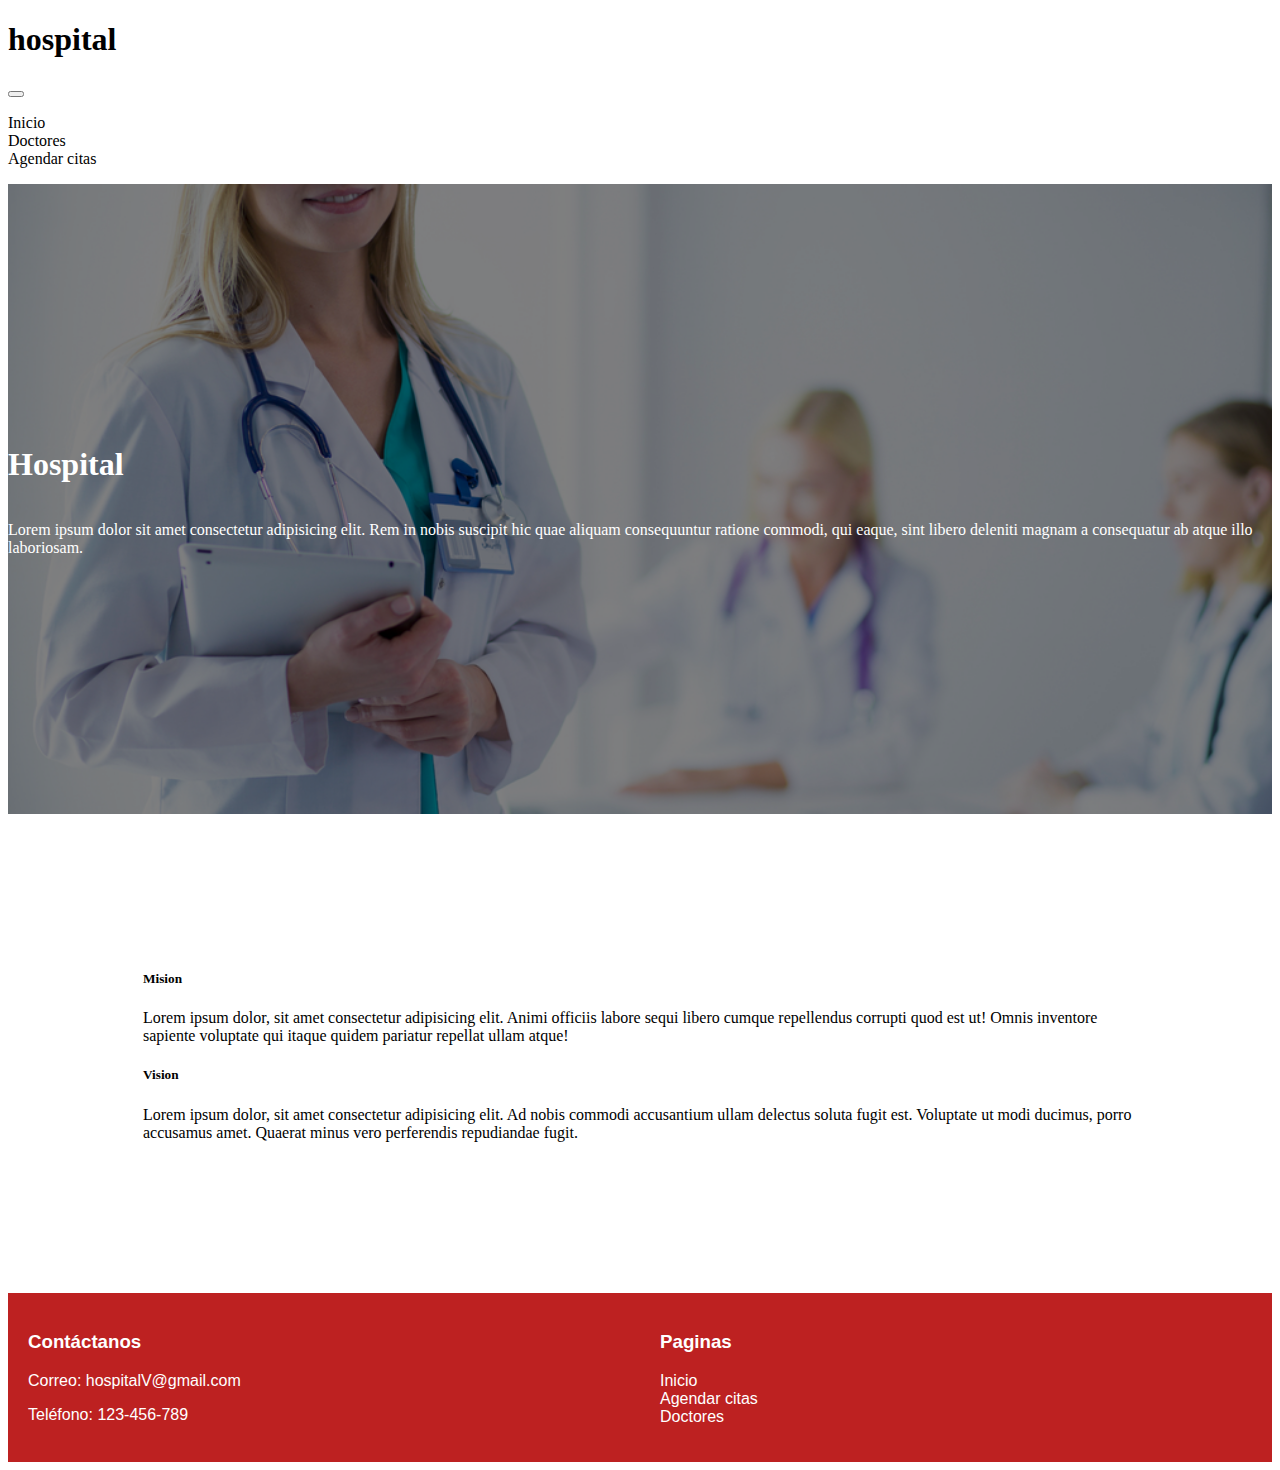
==== Index.html @ 6da10256 "arreglo de errores" ====
<!DOCTYPE html>
<html lang="en">

<head>
  <meta charset="UTF-8">
  <meta name="viewport" content="width=device-width, initial-scale=1.0">
  <title>Hospital</title>
  <link rel="stylesheet" href="Css/footer.css">
  <link href="https://cdn.jsdelivr.net/npm/bootstrap@5.1.3/dist/css/bootstrap.min.css" rel="stylesheet"
    integrity="sha384-1BmE4kWBq78iYhFldvKuhfTAU6auU8tT94WrHftjDbrCEXSU1oBoqyl2QvZ6jIW3" crossorigin="anonymous">
  <script src="https://cdn.jsdelivr.net/npm/bootstrap@5.1.3/dist/js/bootstrap.bundle.min.js"
    integrity="sha384-ka7Sk0Gln4gmtz2MlQnikT1wXgYsOg+OMhuP+IlRH9sENBO0LRn5q+8nbTov4+1p"
    crossorigin="anonymous"></script>
  <link rel="stylesheet" href="Css/styleIndex.css">
</head>

<body>
  <nav class="navbar navbar-expand-lg bg-body-tertiary">
    <div class="container-fluid">
      <h1 class="display-5">hospital</h1>
      <button class="navbar-toggler" type="button" data-bs-toggle="collapse" data-bs-target="#navbarNavDropdown"
        aria-controls="navbarNavDropdown" aria-expanded="false" aria-label="Toggle navigation">
        <span class="navbar-toggler-icon"></span>
      </button>
      <div class="collapse navbar-collapse" id="navbarNavDropdown">
        <ul class="navbar-nav">
          <li class="nav-item">
            <a class="nav-link active" aria-current="page" href="#">Inicio</a>
          </li>
          <li class="nav-item">
            <a class="nav-link" href="Pages/doctores.html">Doctores</a>
          </li>
          <li class="nav-item">
            <a class="nav-link" href="Pages/citas.html">Agendar citas</a>
          </li>

        </ul>
      </div>
    </div>
  </nav>
  <div class="row col-12 text-center" id="caja1">
    <h1 class="display-3">Hospital</h1>
    <p class="fs-4">Lorem ipsum dolor sit amet consectetur adipisicing elit. Rem in nobis suscipit hic quae aliquam
      consequuntur ratione commodi,
      qui eaque, sint libero deleniti magnam a consequatur ab atque illo laboriosam.</p>
  </div>

        <div class="container" id="caja2">
            <div class="row col-12" id="cards">
          
              <div class="cards col-md-5">
                <div class="card text-center shadow-0 ">
                    <div class="card-body">
                      <h5 class="card-title">Mision</h5>
                      <p class="card-text fs-4">
                        Lorem ipsum dolor, sit amet consectetur adipisicing elit. Animi officiis labore sequi libero cumque repellendus corrupti quod est ut! Omnis inventore sapiente voluptate qui itaque quidem pariatur repellat ullam atque!
                      </p>
                    </div>
                  </div>
              </div>

              <div class="col-2"></div>
          
              <div class="cards col-md-5">
                <div class="card text-center ">
                    <div class="card-body">
                      <h5 class="card-title">Vision</h5>
                      <p class="card-text fs-4">
                        Lorem ipsum dolor, sit amet consectetur adipisicing elit. Ad nobis commodi accusantium ullam delectus soluta fugit est. Voluptate ut modi ducimus, porro accusamus amet. Quaerat minus vero perferendis repudiandae fugit.
                      </p>
                    </div>
                  </div>
          
            </div>
          </div>
        </div>
      </div>

    </div>
  </div>
    <footer>
      <div class="container">
        <div class="footer-content">
          <h3>Contáctanos</h3>
          <p>Correo: hospitalV@gmail.com</p>
          <p>Teléfono: 123-456-789</p>
        </div>
        <div class="footer-content">
          <h3>Paginas</h3>
          <ul>
            <li><a href="#">Inicio</a></li>
            <li><a href="Pages/citas.html">Agendar citas</a></li>
            <li><a href="Pages/">Doctores</a></li>
          </ul>
        </div>
      </div>

    </footer>

</body>

</html>
---- Css/footer.css ----
footer {
    font-family: 'Arial', sans-serif;
    background-color: #bd2121;
    color: #fff;
    padding: 20px 0;
    width: 100%;
  }
  
  .container {
    display: flex;
    justify-content: space-between;
  }
  
  .footer-content {
    flex: 1;
    margin: 0 20px;
  }
  
  ul {
    list-style: none;
    padding: 0;
  }
  
  a {
    color: #fff;
    text-decoration: none;
  }
  
  a:hover {
    text-decoration: underline;
  }
  @keyframes slideIn {
    from {
      opacity: 0;
      transform: translateY(50px);
    }
    to {
      opacity: 1;
      transform: translateY(0);
    }
  }
  
  footer {
    background-color: #bd2121;
    color: #fff;
    padding: 20px 0;
    animation: slideIn 0.5s ease forwards;
    width: 100%;
  }
---- Css/styleIndex.css ----
footer a {
    color: #fff;
}

footer a:hover {
    color: #b8b8b8;
}

nav a {
    color: #000;
}

nav li {
    color: #000;
}

#caja1 {
    background-image: url(../Imgs/Hospital.png);
    background-size: cover;
    background-position: 50%;
    height: 70vh;
    box-shadow: 70vh 70vw #00000080 inset;
    display: flex;
    flex-wrap: wrap;
    align-content: center;
    color: #fff;
}

#caja2 {
    padding: 15vh;
}

.card {
    transition: 0.5s;
}

.card:hover {
    background-color: #c4c4c480;
    transition: background-color 0.5s;
    transform: scale(1.1);
    transition: 0.5s;
}

.row {
    margin-left: 0%;
}
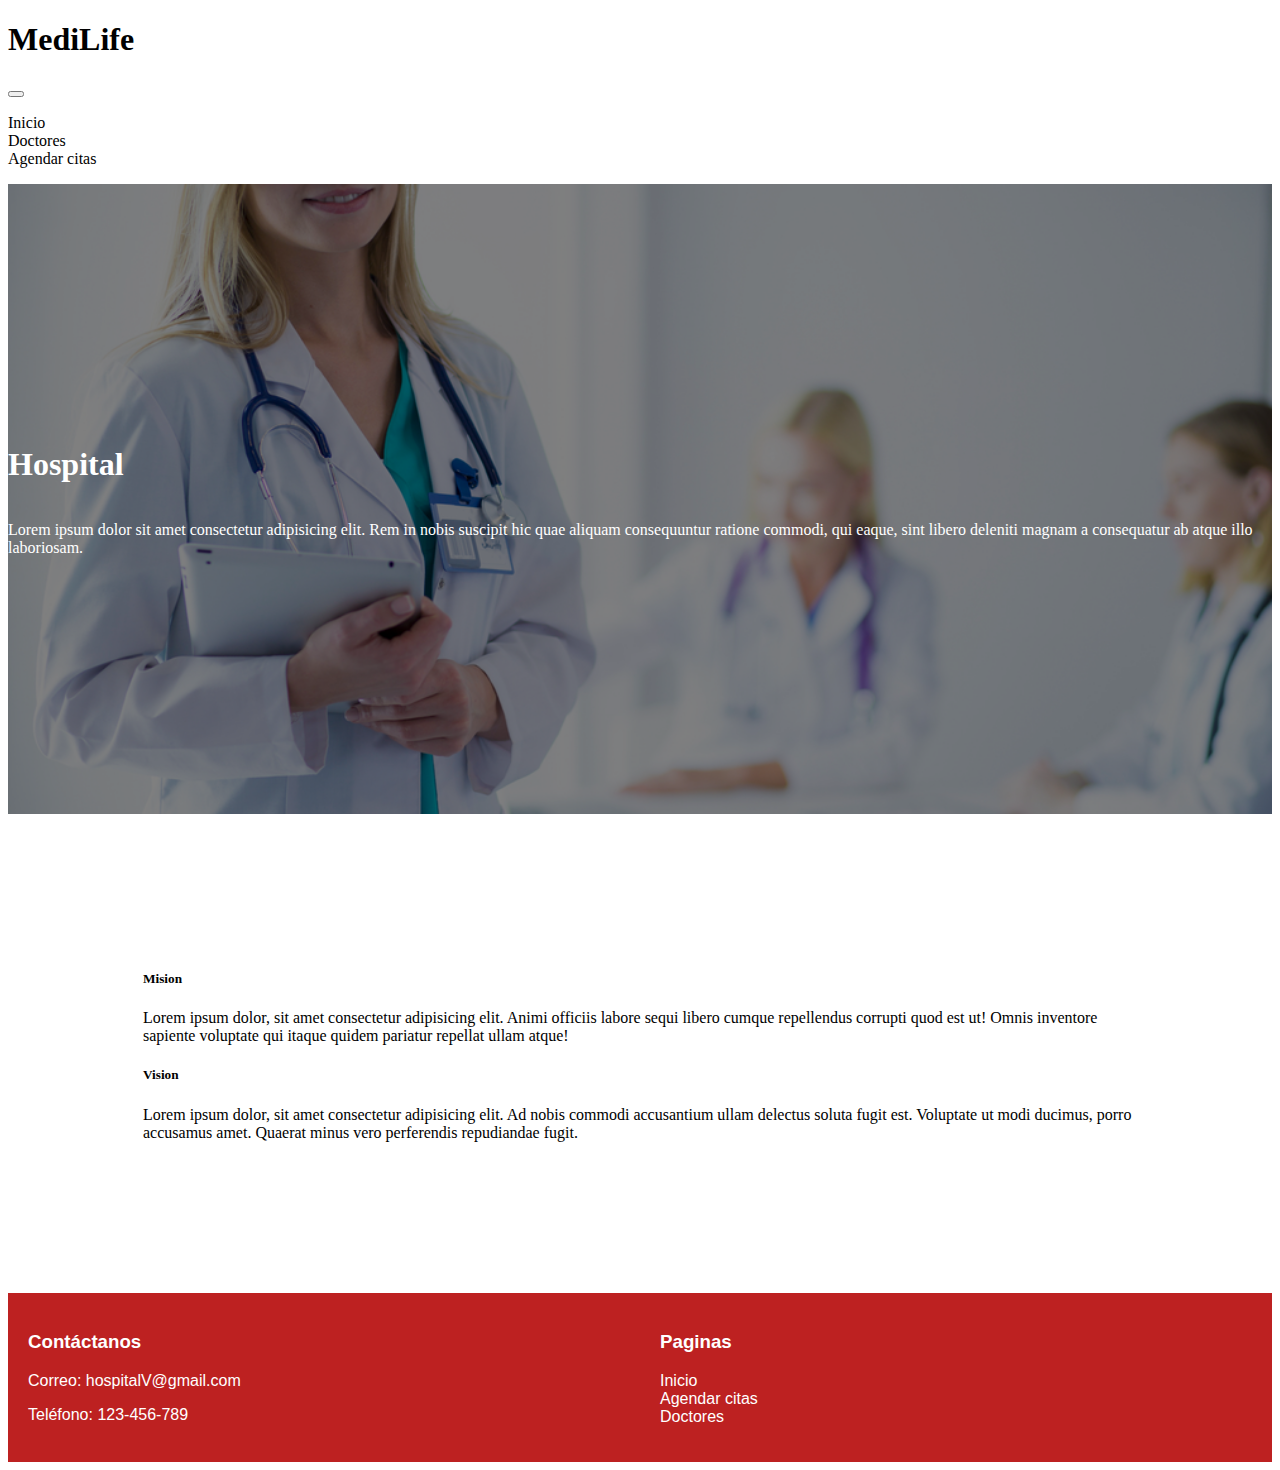
==== commit 055dc010: "Arreglo de nombre en Java y Html" ====
--- a/Index.html
+++ b/Index.html
@@ -17,7 +17,7 @@
 <body>
   <nav class="navbar navbar-expand-lg bg-body-tertiary">
     <div class="container-fluid">
-      <h1 class="display-5">hospital</h1>
+      <h1 class="display-5">MediLife </h1>
       <button class="navbar-toggler" type="button" data-bs-toggle="collapse" data-bs-target="#navbarNavDropdown"
         aria-controls="navbarNavDropdown" aria-expanded="false" aria-label="Toggle navigation">
         <span class="navbar-toggler-icon"></span>
@@ -25,13 +25,13 @@
       <div class="collapse navbar-collapse" id="navbarNavDropdown">
         <ul class="navbar-nav">
           <li class="nav-item">
-            <a class="nav-link active" aria-current="page" href="#">Inicio</a>
+            <a style="color: black;" class="nav-link active" aria-current="page" href="#">Inicio</a>
           </li>
           <li class="nav-item">
-            <a class="nav-link" href="Pages/doctores.html">Doctores</a>
+            <a style="color: black;" class="nav-link" href="Pages/doctores.html">Doctores</a>
           </li>
           <li class="nav-item">
-            <a class="nav-link" href="Pages/citas.html">Agendar citas</a>
+            <a style="color: black;" class="nav-link" href="Pages/citas.html">Agendar citas</a>
           </li>
 
         </ul>
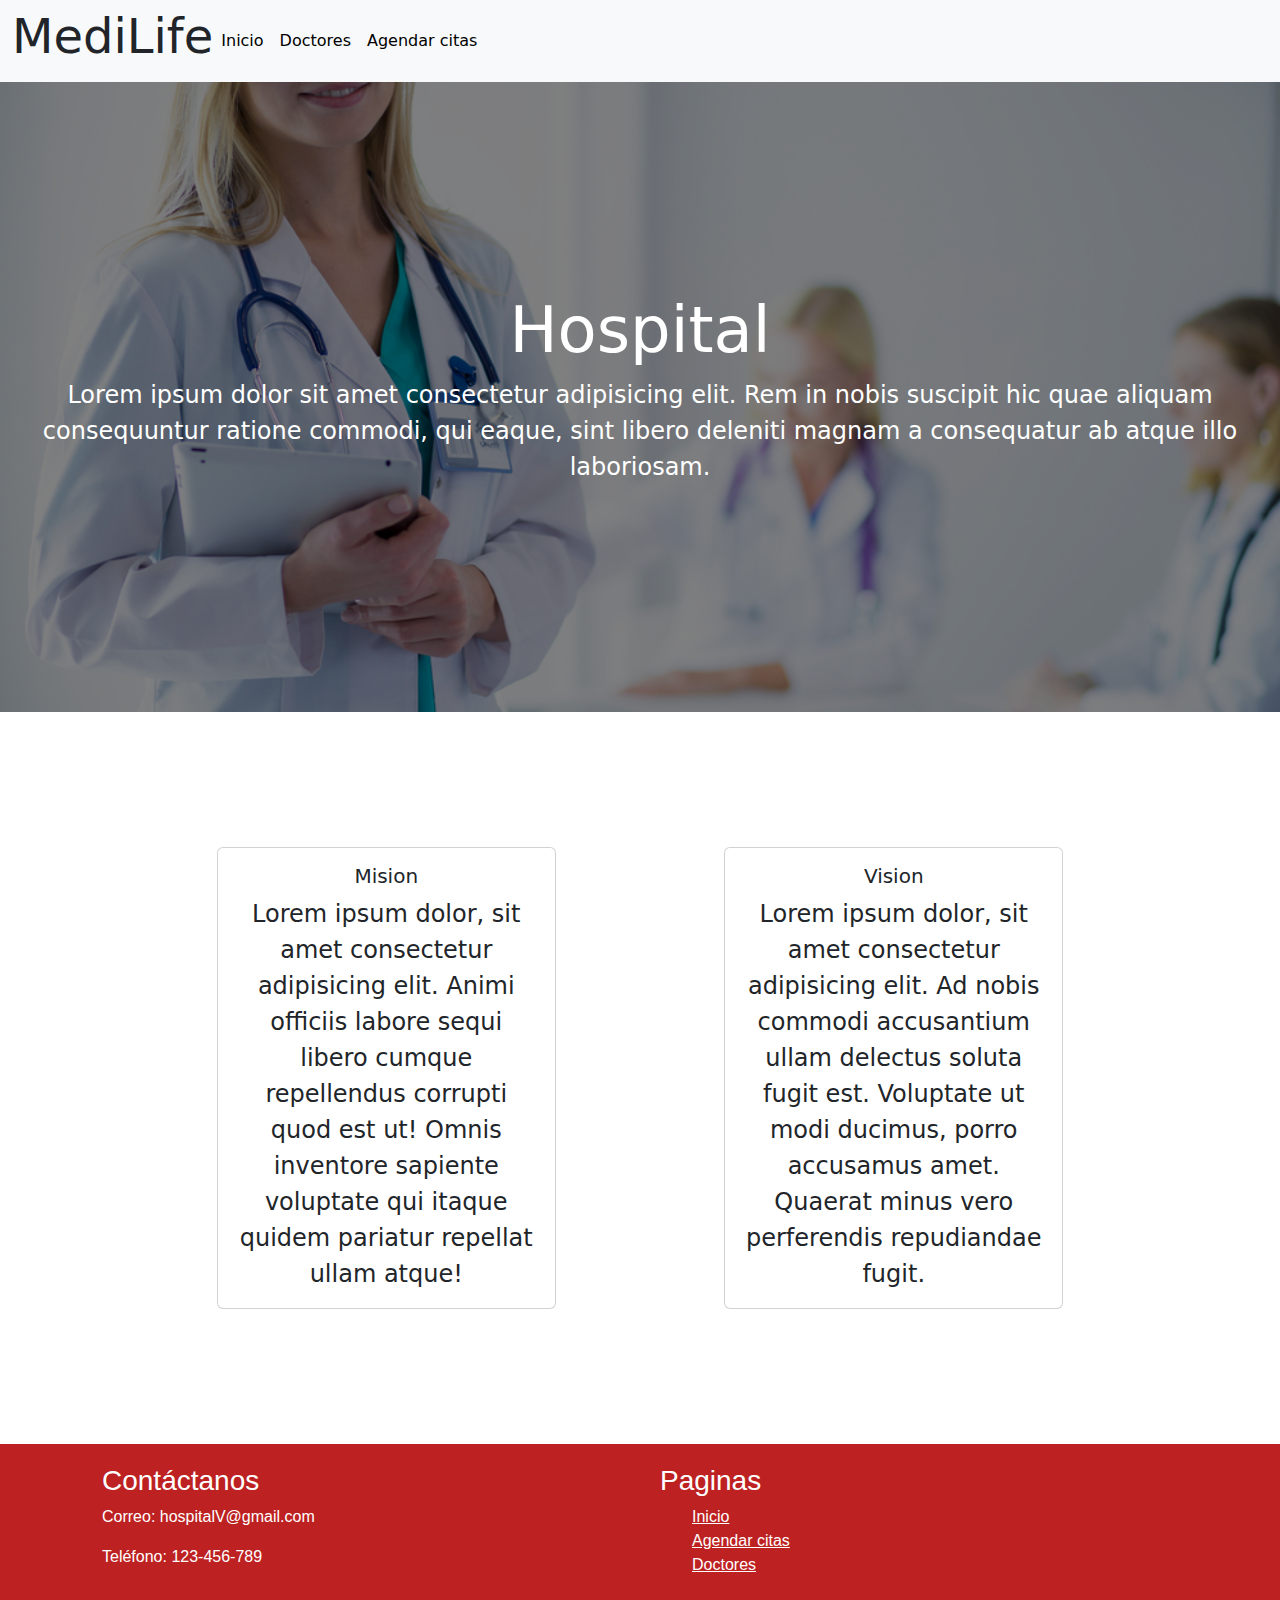
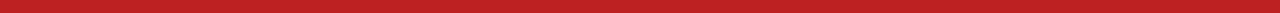
==== commit 99a0c462: "cambio de link de bootstrap de 5.1 a 5.3" ====
--- a/Index.html
+++ b/Index.html
@@ -6,11 +6,8 @@
   <meta name="viewport" content="width=device-width, initial-scale=1.0">
   <title>Hospital</title>
   <link rel="stylesheet" href="Css/footer.css">
-  <link href="https://cdn.jsdelivr.net/npm/bootstrap@5.1.3/dist/css/bootstrap.min.css" rel="stylesheet"
-    integrity="sha384-1BmE4kWBq78iYhFldvKuhfTAU6auU8tT94WrHftjDbrCEXSU1oBoqyl2QvZ6jIW3" crossorigin="anonymous">
-  <script src="https://cdn.jsdelivr.net/npm/bootstrap@5.1.3/dist/js/bootstrap.bundle.min.js"
-    integrity="sha384-ka7Sk0Gln4gmtz2MlQnikT1wXgYsOg+OMhuP+IlRH9sENBO0LRn5q+8nbTov4+1p"
-    crossorigin="anonymous"></script>
+  <link href="https://cdn.jsdelivr.net/npm/bootstrap@5.3.3/dist/css/bootstrap.min.css" rel="stylesheet" integrity="sha384-QWTKZyjpPEjISv5WaRU9OFeRpok6YctnYmDr5pNlyT2bRjXh0JMhjY6hW+ALEwIH" crossorigin="anonymous">
+<script src="https://cdn.jsdelivr.net/npm/bootstrap@5.3.3/dist/js/bootstrap.bundle.min.js" integrity="sha384-YvpcrYf0tY3lHB60NNkmXc5s9fDVZLESaAA55NDzOxhy9GkcIdslK1eN7N6jIeHz" crossorigin="anonymous"></script>
   <link rel="stylesheet" href="Css/styleIndex.css">
 </head>
 
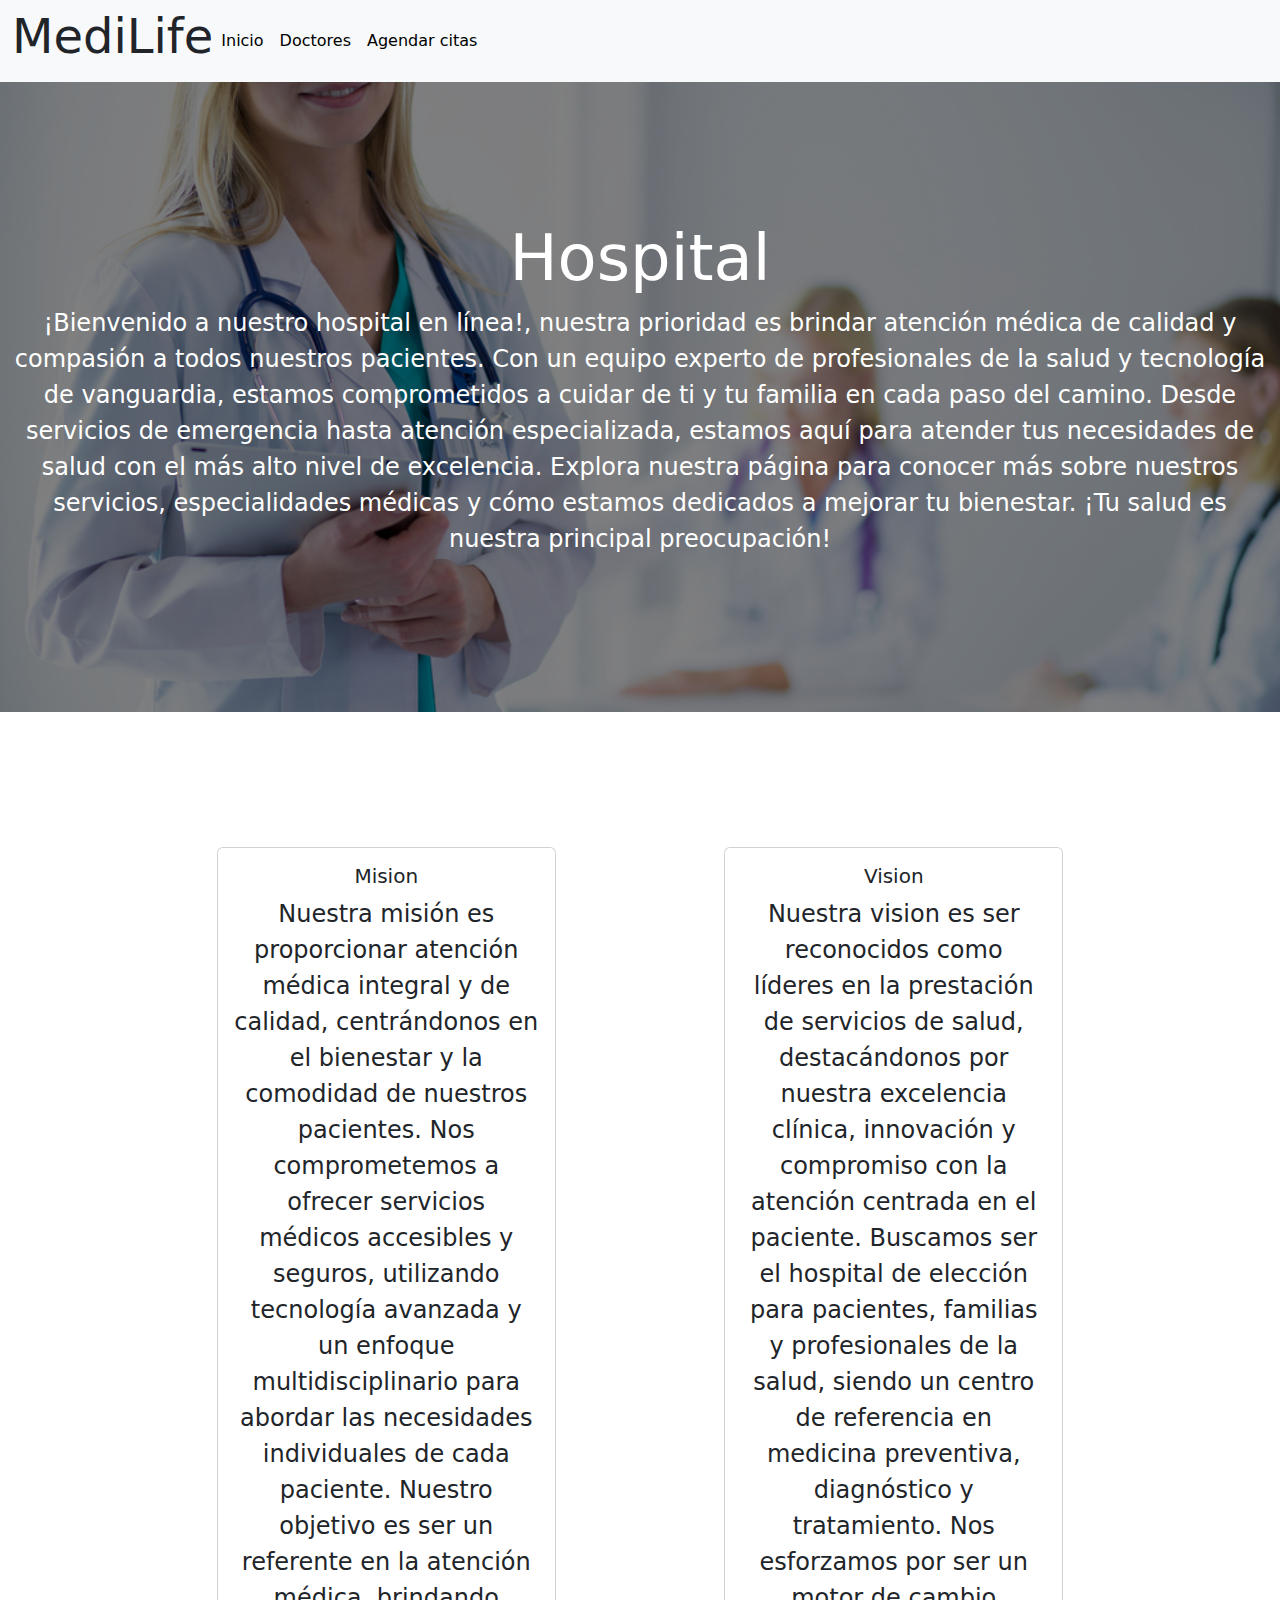
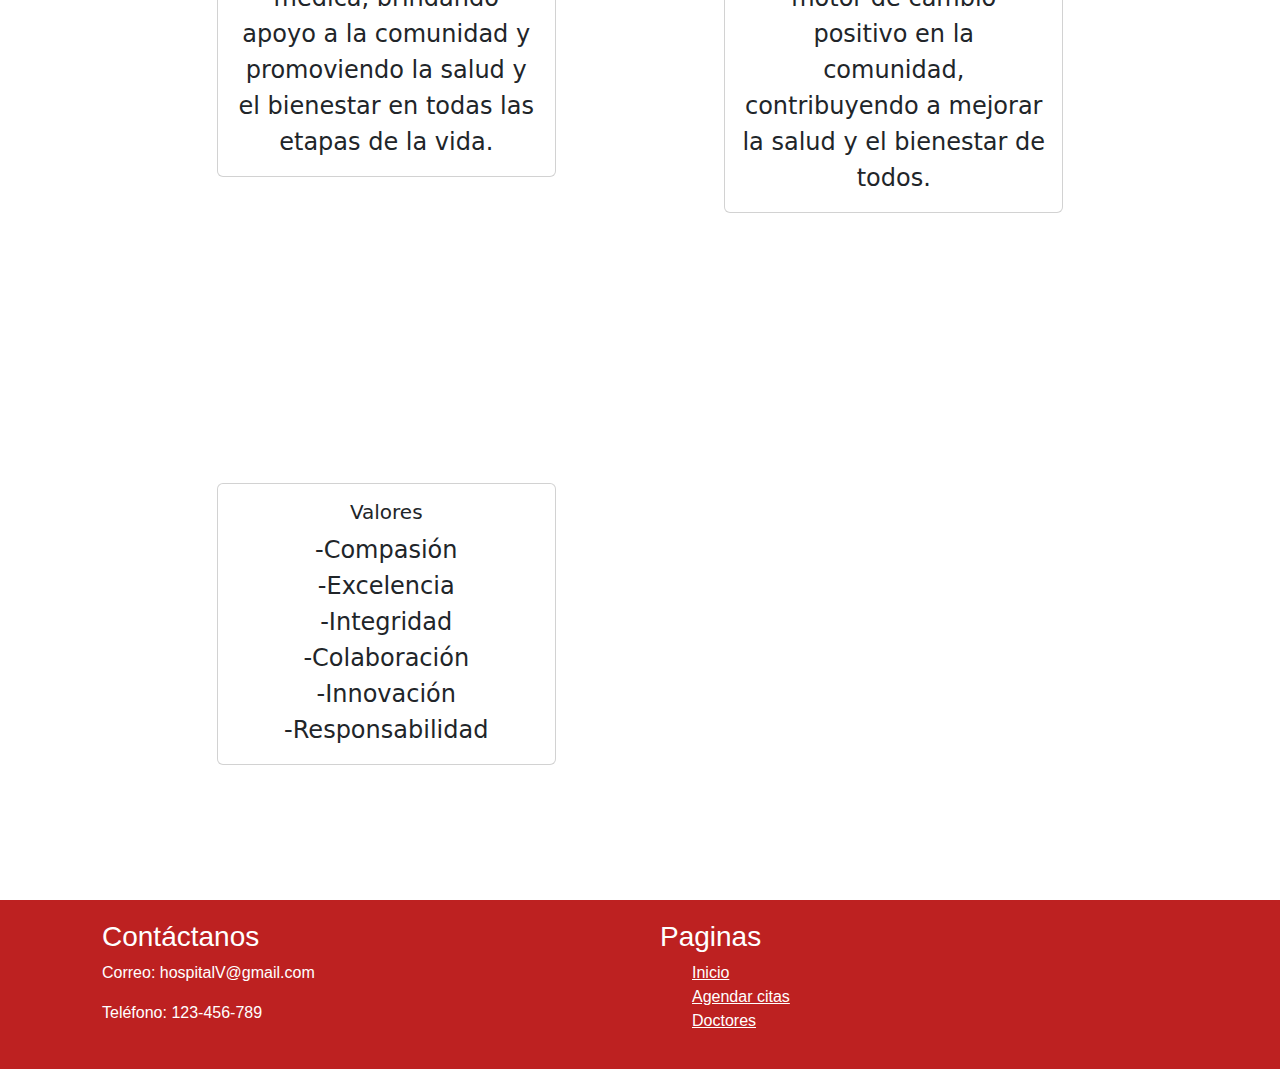
==== commit 592378f5: "valores2" ====
--- a/Index.html
+++ b/Index.html
@@ -6,8 +6,11 @@
   <meta name="viewport" content="width=device-width, initial-scale=1.0">
   <title>Hospital</title>
   <link rel="stylesheet" href="Css/footer.css">
-  <link href="https://cdn.jsdelivr.net/npm/bootstrap@5.3.3/dist/css/bootstrap.min.css" rel="stylesheet" integrity="sha384-QWTKZyjpPEjISv5WaRU9OFeRpok6YctnYmDr5pNlyT2bRjXh0JMhjY6hW+ALEwIH" crossorigin="anonymous">
-<script src="https://cdn.jsdelivr.net/npm/bootstrap@5.3.3/dist/js/bootstrap.bundle.min.js" integrity="sha384-YvpcrYf0tY3lHB60NNkmXc5s9fDVZLESaAA55NDzOxhy9GkcIdslK1eN7N6jIeHz" crossorigin="anonymous"></script>
+  <link href="https://cdn.jsdelivr.net/npm/bootstrap@5.3.3/dist/css/bootstrap.min.css" rel="stylesheet"
+    integrity="sha384-QWTKZyjpPEjISv5WaRU9OFeRpok6YctnYmDr5pNlyT2bRjXh0JMhjY6hW+ALEwIH" crossorigin="anonymous">
+  <script src="https://cdn.jsdelivr.net/npm/bootstrap@5.3.3/dist/js/bootstrap.bundle.min.js"
+    integrity="sha384-YvpcrYf0tY3lHB60NNkmXc5s9fDVZLESaAA55NDzOxhy9GkcIdslK1eN7N6jIeHz"
+    crossorigin="anonymous"></script>
   <link rel="stylesheet" href="Css/styleIndex.css">
 </head>
 
@@ -37,62 +40,106 @@
   </nav>
   <div class="row col-12 text-center" id="caja1">
     <h1 class="display-3">Hospital</h1>
-    <p class="fs-4">Lorem ipsum dolor sit amet consectetur adipisicing elit. Rem in nobis suscipit hic quae aliquam
-      consequuntur ratione commodi,
-      qui eaque, sint libero deleniti magnam a consequatur ab atque illo laboriosam.</p>
+    <p class="fs-4">¡Bienvenido a nuestro hospital en línea!, nuestra prioridad es brindar atención médica de calidad y
+      compasión a todos nuestros
+      pacientes. Con un equipo experto de profesionales de la salud y tecnología de vanguardia, estamos comprometidos a
+      cuidar de ti y tu familia en cada paso del camino.
+      Desde servicios de emergencia hasta atención especializada, estamos aquí para atender tus necesidades de salud con
+      el más alto nivel de excelencia. Explora nuestra página
+      para conocer más sobre nuestros servicios, especialidades médicas y cómo estamos dedicados a mejorar tu bienestar.
+      ¡Tu salud es nuestra principal preocupación!</p>
   </div>
 
-        <div class="container" id="caja2">
-            <div class="row col-12" id="cards">
-          
-              <div class="cards col-md-5">
-                <div class="card text-center shadow-0 ">
-                    <div class="card-body">
-                      <h5 class="card-title">Mision</h5>
-                      <p class="card-text fs-4">
-                        Lorem ipsum dolor, sit amet consectetur adipisicing elit. Animi officiis labore sequi libero cumque repellendus corrupti quod est ut! Omnis inventore sapiente voluptate qui itaque quidem pariatur repellat ullam atque!
-                      </p>
-                    </div>
-                  </div>
-              </div>
+  <div class="container" id="caja2">
+    <div class="row col-12" id="cards">
 
-              <div class="col-2"></div>
-          
-              <div class="cards col-md-5">
-                <div class="card text-center ">
-                    <div class="card-body">
-                      <h5 class="card-title">Vision</h5>
-                      <p class="card-text fs-4">
-                        Lorem ipsum dolor, sit amet consectetur adipisicing elit. Ad nobis commodi accusantium ullam delectus soluta fugit est. Voluptate ut modi ducimus, porro accusamus amet. Quaerat minus vero perferendis repudiandae fugit.
-                      </p>
-                    </div>
-                  </div>
-          
-            </div>
+      <div class="cards col-md-5">
+        <div class="card text-center shadow-0 ">
+          <div class="card-body">
+            <h5 class="card-title">Mision</h5>
+            <p class="card-text fs-4">
+              Nuestra misión es proporcionar atención médica integral y de calidad, centrándonos en el bienestar y la
+              comodidad de nuestros pacientes. Nos comprometemos
+              a ofrecer servicios médicos accesibles y seguros, utilizando tecnología avanzada y un enfoque
+              multidisciplinario para abordar las necesidades individuales
+              de cada paciente. Nuestro objetivo es ser un referente en la atención médica, brindando apoyo a la
+              comunidad y promoviendo la salud y el bienestar en todas
+              las etapas de la vida.
+            </p>
           </div>
         </div>
       </div>
 
+      <div class="col-2"></div>
+
+      <div class="cards col-md-5">
+        <div class="card text-center ">
+          <div class="card-body">
+            <h5 class="card-title">Vision</h5>
+            <p class="card-text fs-4">
+              Nuestra vision es ser reconocidos como líderes en la prestación de servicios de salud, destacándonos por nuestra
+              excelencia clínica, innovación y compromiso con la atención
+              centrada en el paciente. Buscamos ser el hospital de elección para pacientes, familias y profesionales de
+              la salud, siendo un centro de referencia en
+              medicina preventiva, diagnóstico y tratamiento. Nos esforzamos por ser un motor de cambio positivo en la
+              comunidad, contribuyendo a mejorar la salud y
+              el bienestar de todos.
+          </div>
+        </div>
+
+      </div>
     </div>
   </div>
-    <footer>
-      <div class="container">
-        <div class="footer-content">
-          <h3>Contáctanos</h3>
-          <p>Correo: hospitalV@gmail.com</p>
-          <p>Teléfono: 123-456-789</p>
+
+  <div class="container" id="caja2">
+    <div class="row col-12" id="cards">
+
+      <div class="cards col-md-5">
+        <div class="card text-center shadow-0 ">
+          <div class="card-body">
+            <h5 class="card-title">Valores</h5>
+            <p class="card-text fs-4">
+              -Compasión
+              <br>
+              -Excelencia
+              <br>
+              -Integridad
+              <br>
+              -Colaboración
+              <br>
+              -Innovación
+              <br>
+              -Responsabilidad
+            </p>
+          </div>
         </div>
-        <div class="footer-content">
-          <h3>Paginas</h3>
-          <ul>
-            <li><a href="#">Inicio</a></li>
-            <li><a href="Pages/citas.html">Agendar citas</a></li>
-            <li><a href="Pages/">Doctores</a></li>
-          </ul>
-        </div>
+      </div>   
+    </div>
+  </div>
+
+
+  </div>
+
+  </div>
+  </div>
+  <footer>
+    <div class="container">
+      <div class="footer-content">
+        <h3>Contáctanos</h3>
+        <p>Correo: hospitalV@gmail.com</p>
+        <p>Teléfono: 123-456-789</p>
       </div>
+      <div class="footer-content">
+        <h3>Paginas</h3>
+        <ul>
+          <li><a href="#">Inicio</a></li>
+          <li><a href="Pages/citas.html">Agendar citas</a></li>
+          <li><a href="Pages/doctores.html">Doctores</a></li>
+        </ul>
+      </div>
+    </div>
 
-    </footer>
+  </footer>
 
 </body>
 
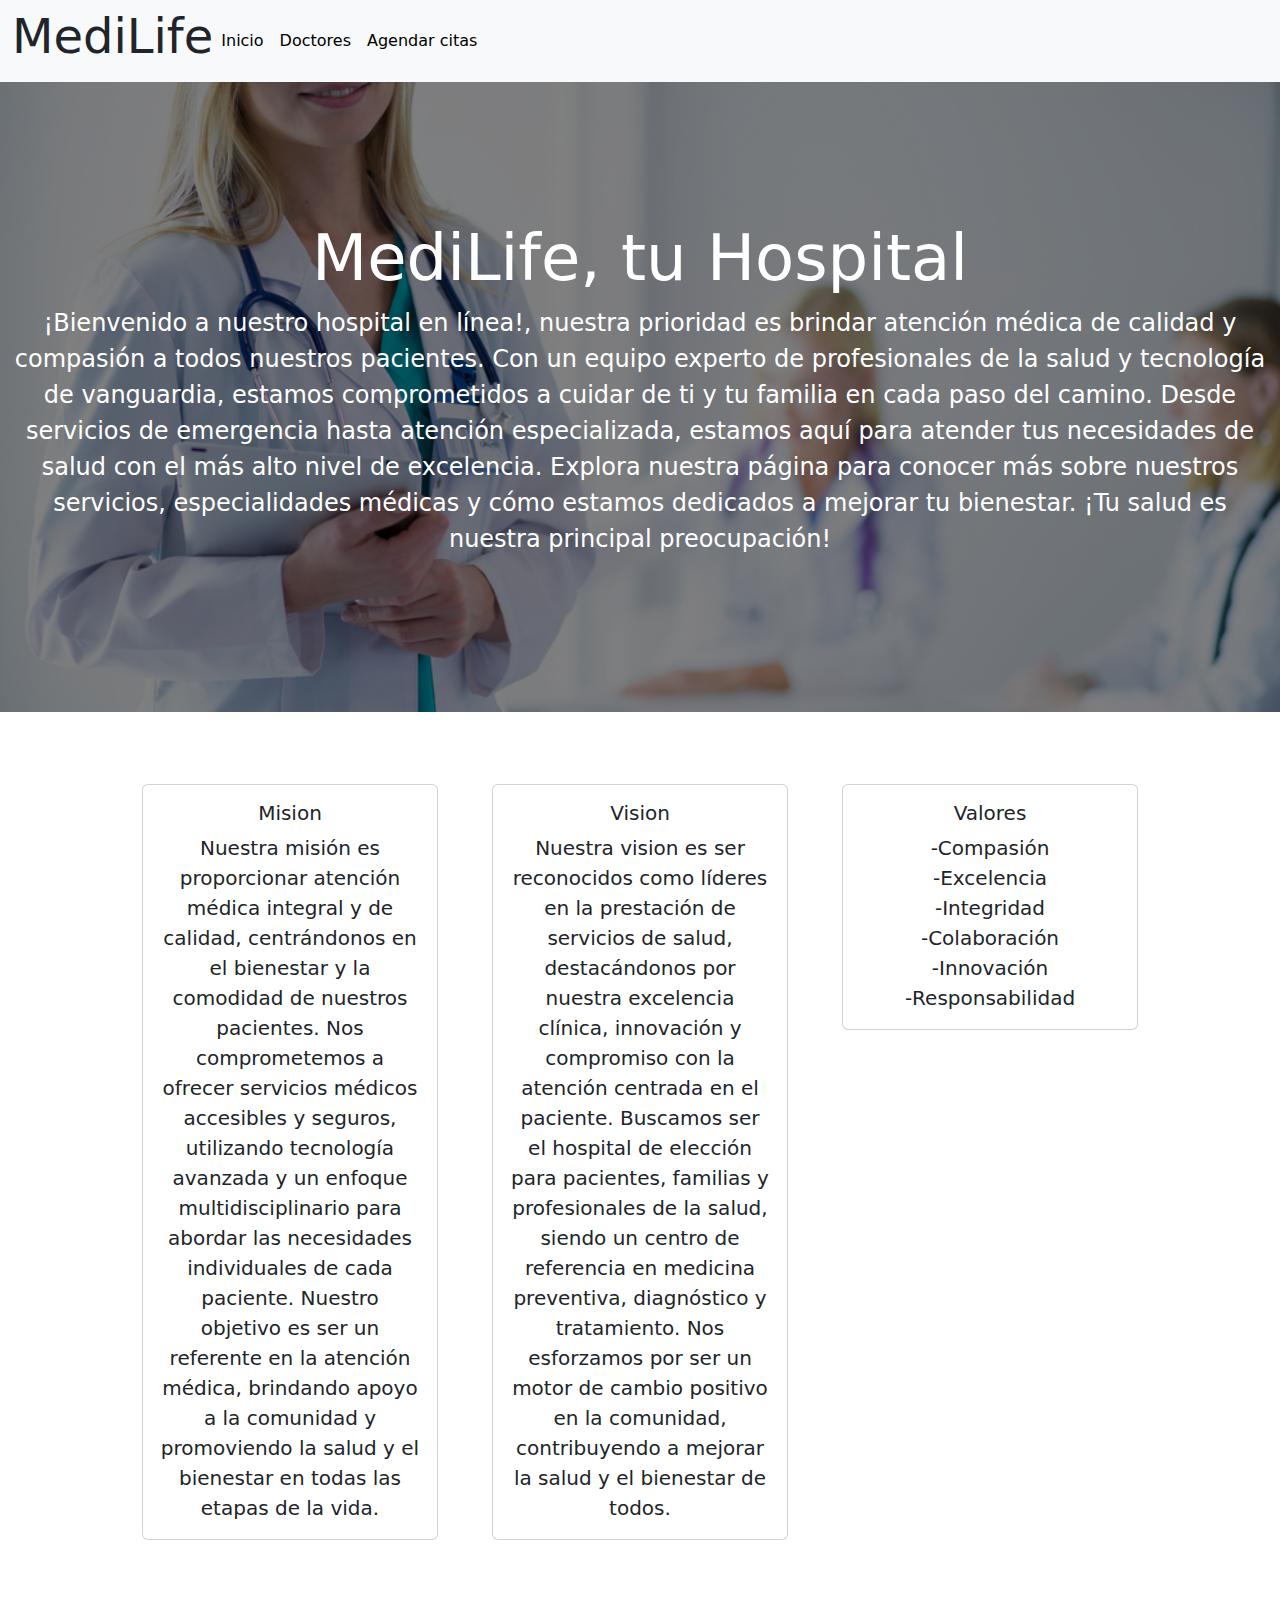
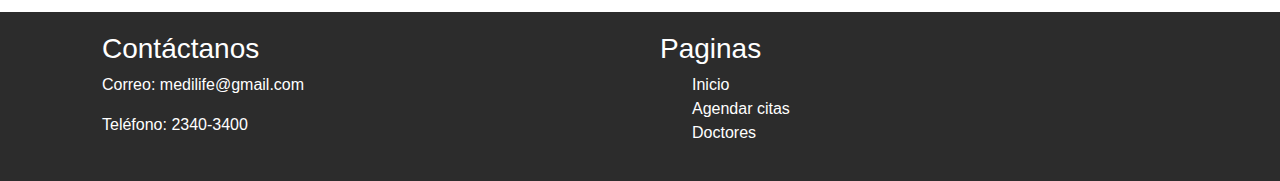
==== commit 8a0ebadb: "arreglo de errores varios" ====
--- a/Index.html
+++ b/Index.html
@@ -39,7 +39,7 @@
     </div>
   </nav>
   <div class="row col-12 text-center" id="caja1">
-    <h1 class="display-3">Hospital</h1>
+    <h1 class="display-3">MediLife, tu Hospital</h1>
     <p class="fs-4">¡Bienvenido a nuestro hospital en línea!, nuestra prioridad es brindar atención médica de calidad y
       compasión a todos nuestros
       pacientes. Con un equipo experto de profesionales de la salud y tecnología de vanguardia, estamos comprometidos a
@@ -51,13 +51,12 @@
   </div>
 
   <div class="container" id="caja2">
-    <div class="row col-12" id="cards">
 
-      <div class="cards col-md-5">
+      <div class="cards col-4">
         <div class="card text-center shadow-0 ">
           <div class="card-body">
             <h5 class="card-title">Mision</h5>
-            <p class="card-text fs-4">
+            <p class="card-text fs-5">
               Nuestra misión es proporcionar atención médica integral y de calidad, centrándonos en el bienestar y la
               comodidad de nuestros pacientes. Nos comprometemos
               a ofrecer servicios médicos accesibles y seguros, utilizando tecnología avanzada y un enfoque
@@ -70,13 +69,11 @@
         </div>
       </div>
 
-      <div class="col-2"></div>
-
-      <div class="cards col-md-5">
+      <div class="cards col-4">
         <div class="card text-center ">
           <div class="card-body">
             <h5 class="card-title">Vision</h5>
-            <p class="card-text fs-4">
+            <p class="card-text fs-5">
               Nuestra vision es ser reconocidos como líderes en la prestación de servicios de salud, destacándonos por nuestra
               excelencia clínica, innovación y compromiso con la atención
               centrada en el paciente. Buscamos ser el hospital de elección para pacientes, familias y profesionales de
@@ -86,19 +83,13 @@
               el bienestar de todos.
           </div>
         </div>
+      </div>
 
-      </div>
-    </div>
-  </div>
-
-  <div class="container" id="caja2">
-    <div class="row col-12" id="cards">
-
-      <div class="cards col-md-5">
+      <div class="cards col-4">
         <div class="card text-center shadow-0 ">
           <div class="card-body">
             <h5 class="card-title">Valores</h5>
-            <p class="card-text fs-4">
+            <p class="card-text fs-5">
               -Compasión
               <br>
               -Excelencia
@@ -113,12 +104,7 @@
             </p>
           </div>
         </div>
-      </div>   
-    </div>
-  </div>
-
-
-  </div>
+      </div>
 
   </div>
   </div>
@@ -126,8 +112,8 @@
     <div class="container">
       <div class="footer-content">
         <h3>Contáctanos</h3>
-        <p>Correo: hospitalV@gmail.com</p>
-        <p>Teléfono: 123-456-789</p>
+        <p>Correo: medilife@gmail.com</p>
+        <p>Teléfono: 2340-3400</p>
       </div>
       <div class="footer-content">
         <h3>Paginas</h3>
--- a/Css/footer.css
+++ b/Css/footer.css
@@ -29,6 +29,7 @@
   a:hover {
     text-decoration: underline;
   }
+  
   @keyframes slideIn {
     from {
       opacity: 0;
@@ -41,7 +42,7 @@
   }
   
   footer {
-    background-color: #bd2121;
+    background-color: #2c2c2c;
     color: #fff;
     padding: 20px 0;
     animation: slideIn 0.5s ease forwards;
--- a/Css/styleIndex.css
+++ b/Css/styleIndex.css
@@ -1,11 +1,3 @@
-footer a {
-    color: #fff;
-}
-
-footer a:hover {
-    color: #b8b8b8;
-}
-
 nav a {
     color: #000;
 }
@@ -27,11 +19,12 @@
 }
 
 #caja2 {
-    padding: 15vh;
+    padding: 5vh;
 }
 
 .card {
     transition: 0.5s;
+    margin: 3vh;
 }
 
 .card:hover {
@@ -45,4 +38,12 @@
     margin-left: 0%;
 }
 
-
+footer a {
+    color: #fff;
+    text-decoration: none;
+  }
+  
+footer a:hover {
+    color: #a4a4a4;
+    text-decoration: underline;
+  }
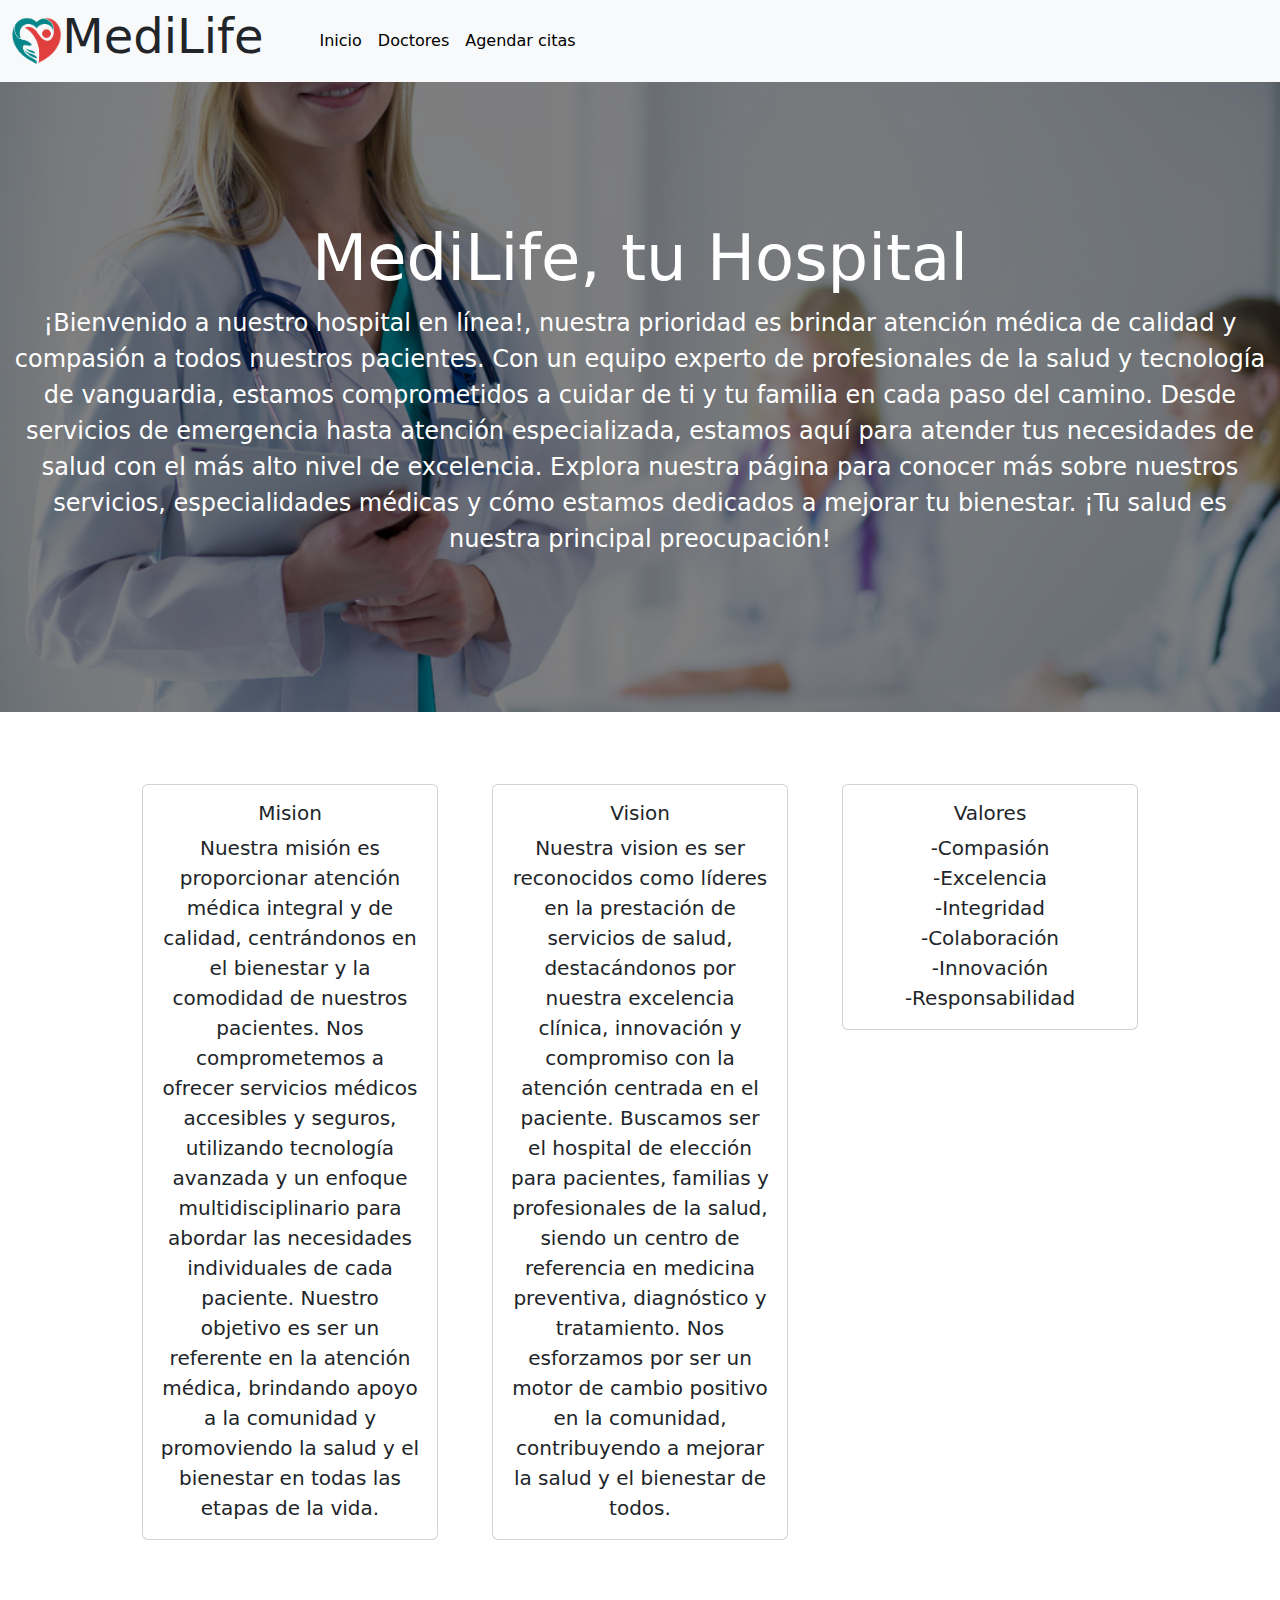
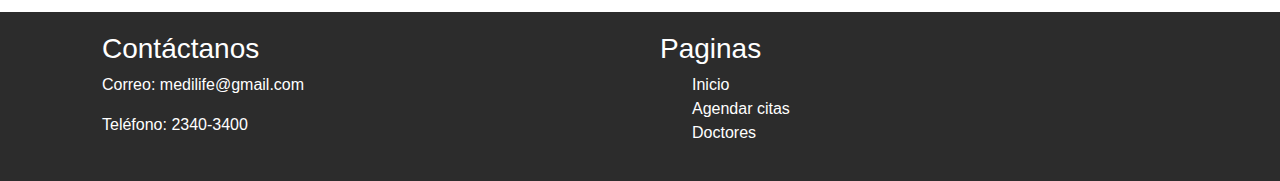
==== commit 84b5692a: "version emtregable1" ====
--- a/Index.html
+++ b/Index.html
@@ -17,7 +17,8 @@
 <body>
   <nav class="navbar navbar-expand-lg bg-body-tertiary">
     <div class="container-fluid">
-      <h1 class="display-5">MediLife </h1>
+      <img src="Imgs/logo.png" alt="" width="4%">
+      <h1 class="display-5 me-5">MediLife </h1>
       <button class="navbar-toggler" type="button" data-bs-toggle="collapse" data-bs-target="#navbarNavDropdown"
         aria-controls="navbarNavDropdown" aria-expanded="false" aria-label="Toggle navigation">
         <span class="navbar-toggler-icon"></span>
